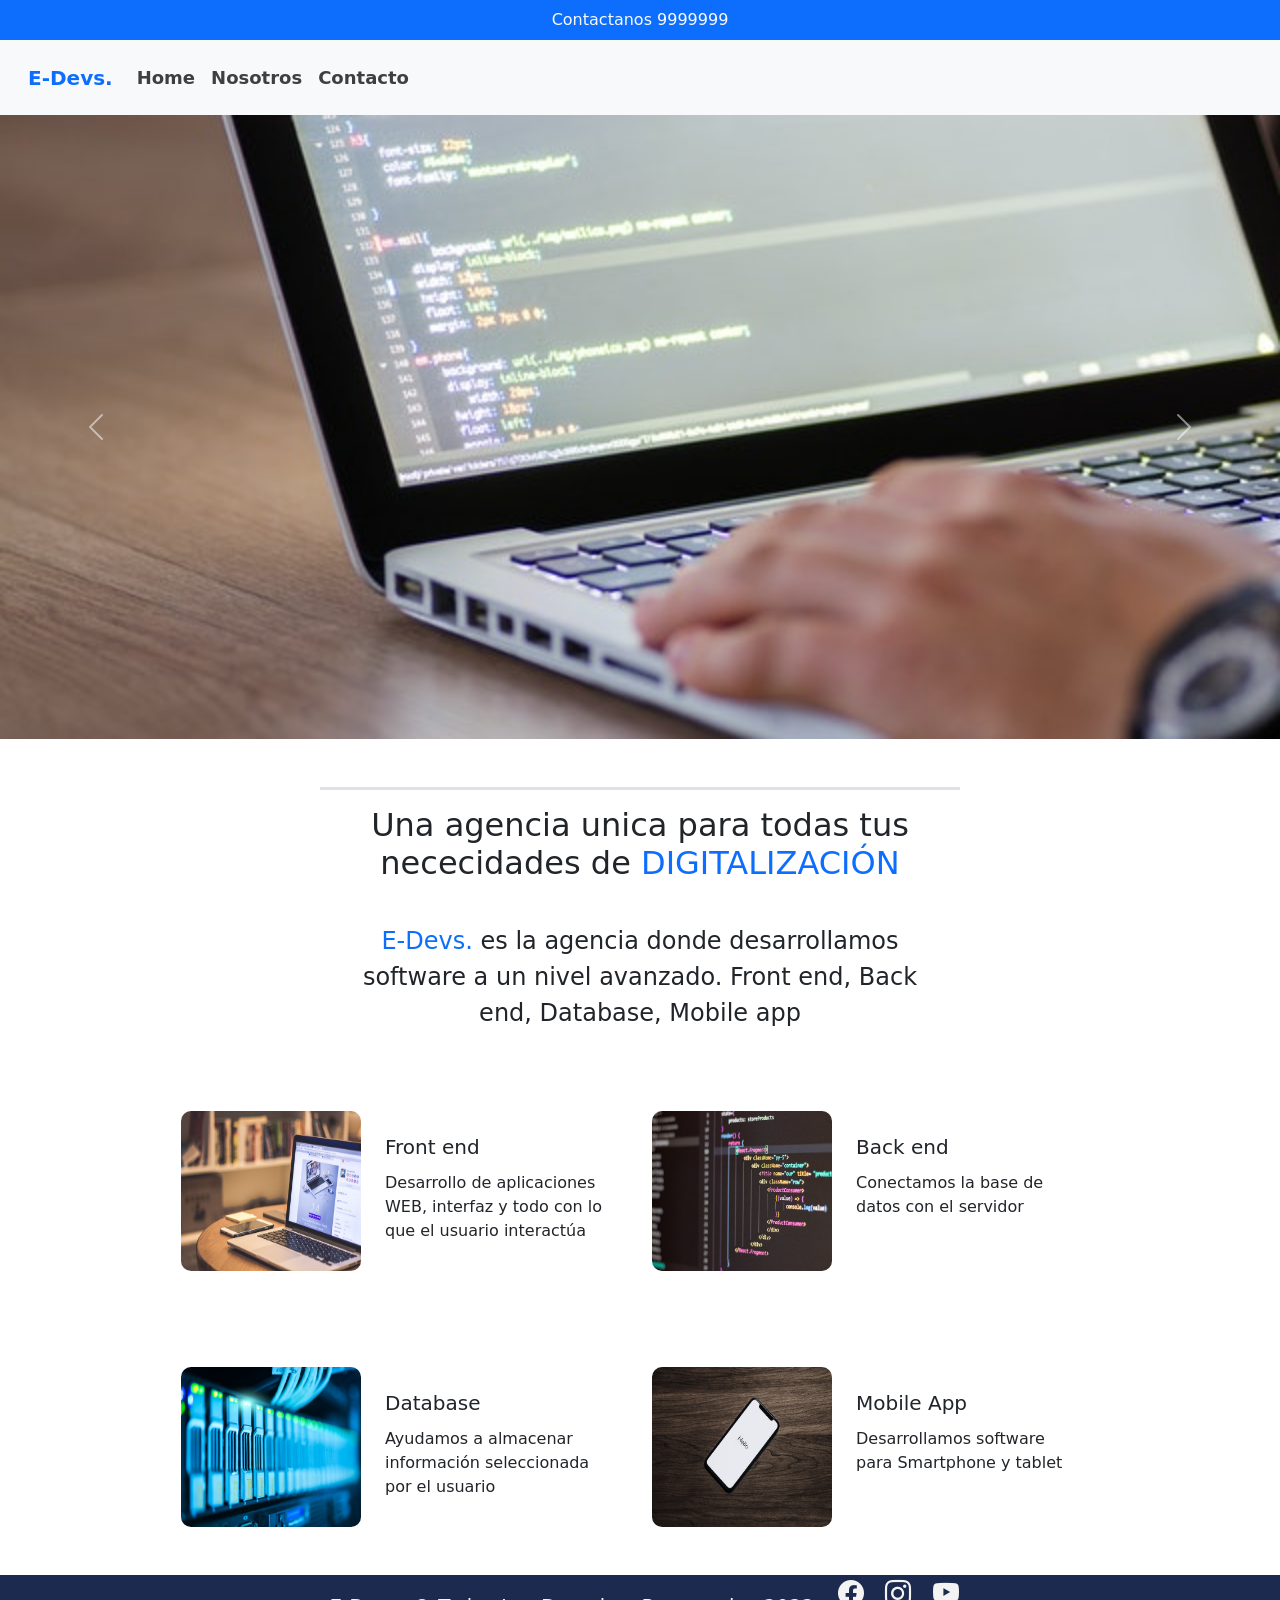
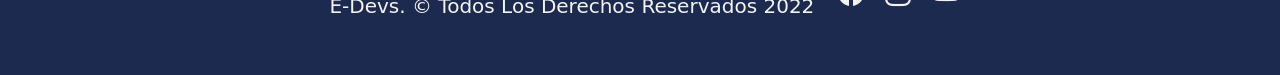
==== index.html @ 33245b4a "primer commit" ====
<!doctype html>
<html lang="es">
  <head>
    <meta charset="utf-8">
    <meta name="viewport" content="width=device-width, initial-scale=1">
    <title>E-Devs</title>
    <link href="https://cdn.jsdelivr.net/npm/bootstrap@5.2.0-beta1/dist/css/bootstrap.min.css" rel="stylesheet" integrity="sha384-0evHe/X+R7YkIZDRvuzKMRqM+OrBnVFBL6DOitfPri4tjfHxaWutUpFmBp4vmVor" crossorigin="anonymous">
    <link rel="stylesheet" href="https://cdn.jsdelivr.net/npm/bootstrap-icons@1.8.3/font/bootstrap-icons.css">
    <link rel="stylesheet" href="estilos.css">
</head>
  <body>
    
     <!-- ============   
      ======
                               ENCABEZADO 
      =====
      ============ -->
    
       
    <header class="container-fluid bg-primary d-flex justify-content-center">
        <p class="text-light mb-0 p-2 fs-6">Contactanos 9999999</p>
    </header>

    <nav class="navbar navbar-expand-lg navbar-light bg-light p-3" id="menu"> 
      <div class="container-fluid">
        <a class="navbar-brand" href="#"><span class="text-primary fs-5 fw-bold">E-Devs.</span></a>
          <button class="navbar-toggler" type="button" data-bs-toggle="collapse" data-bs-target="#navbarSupportedContent" aria-controls="navbarSupportedContent" aria-expanded="false" aria-label="Toggle navigation">
            <span class="navbar-toggler-icon"></span>
          </button>
        <div class="collapse navbar-collapse" id="navbarSupportedContent">
          <ul class="navbar-nav me-auto mb-2 mb-lg-0">
            
            <li class="nav-item">
              <a class="nav-link active" aria-current="page" href="index.html">Home</a>
            </li>
            
            <li class="nav-item">
              <a class="nav-link" href="nosotros.html">Nosotros</a>
            </li>
            
            <li class="nav-item">
              <a href="contacto.html" class="nav-link">Contacto</a>
            </li>              
          </ul>          
        </div>
      </div>
    </nav>    


<!-- ============   
      ======
                               SLIDER DE IMAGENES
      =====
      ============ -->


<div id="carouselExampleControls" class="carousel slide" data-bs-ride="carousel">
    <div class="carousel-inner">
        <div class="carousel-item active" data-bs-interval="3000">
        <img src="./img/slide1.jpg" class="d-block w-100" alt="slide1">
    </div>


    <div class="carousel-item" data-bs-interval="3000">
        <img src="./img/slide2.jpg" class="d-block w-100" alt="slide2">
    </div>


    <div class="carousel-item" data-bs-interval="3000">
        <img src="./img/slide3.jpg" class="d-block w-100" alt="slide3">
    </div>


  </div>
      <button class="carousel-control-prev" type="button" data-bs-target="#carouselExampleControls" data-bs-slide="prev">
          <span class="carousel-control-prev-icon" aria-hidden="true"></span>
          <span class="visually-hidden">Previous</span>
      </button>
      
      <button class="carousel-control-next" type="button" data-bs-target="#carouselExampleControls" data-bs-slide="next">
          <span class="carousel-control-next-icon" aria-hidden="true"></span>
          <span class="visually-hidden">Next</span>
      </button>
</div>


<!-- ============   
      ======
                               INTRO
      =====
      ============ -->

<section class="w-50 mx-auto text-center pt-5" id="intro">
  <h1 class="p-3 fs-2 border-top border-3">Una agencia unica para todas tus nececidades de <span class="text-primary">DIGITALIZACIÓN</span></h1>
  <p class="p-3 fs-4"><span class="text-primary">E-Devs. </span>es la agencia donde desarrollamos software a un nivel avanzado. Front end, Back end, Database, Mobile app  </p>
</section>


<!-- ============   
      ======
                               SERVICIOS
      =====
      ============ -->

<section class="container-fluid">
  <div class="row w-75 mx-auto servicio-fila">
    <div class="col-lg-6 col-md-12 col-sm-12 d-flex justify-content-start my-5 icono-wrap">
      <img src="./img/frontend.jpg" alt="frontend" width="180" height="160">
      <div>
        <h3 class="fs-5 mt-4 px-4 pb-1">Front end</h3>
        <p class="px-4">Desarrollo de aplicaciones WEB, interfaz y todo con lo que el usuario interactúa</p>
      </div>
    </div>
      <div class="col-lg-6 col-md-12 col-sm-12 d-flex justify-content-start my-5 icono-wrap">
        <img src="./img/backend.jpg" alt="desarrollo" width="180" height="160">
        <div>
          <h3 class="fs-5 mt-4 px-4 pb-1">Back end</h3>
          <p class="px-4">Conectamos la base de datos con el servidor</p>
        </div>
      </div>
    
    
    <div class="col-lg-6 col-md-12 col-sm-12 d-flex justify-content-start my-5 icono-wrap">
      <img src="./img/database.jpg" alt="database" width="180" height="160">
      <div>
        <h3 class="fs-5 mt-4 px-4 pb-1">Database</h3>
        <p class="px-4">Ayudamos a almacenar información seleccionada por el usuario</p>
      </div>
    </div>
    
    <div class="col-lg-6 col-md-12 col-sm-12 d-flex justify-content-start my-5 icono-wrap">
      <img src="./img/mobileapp.jpg" alt="mobile app" width="180" height="160">
      <div>
        <h3 class="fs-5 mt-4 px-4 pb-1">Mobile App</h3>
        <p class="px-4">Desarrollamos software para Smartphone y tablet</p>
      </div>
    </div>
  </div>
</section>

<!-- ============   
      ======
                               FOOTER 
      =====
      ============ -->

<footer class="w-100 d-flex align-items justify-content-center flex-wrap">
  <p class="fs-5 px-3 pt-3">E-Devs. &copy; Todos Los Derechos Reservados 2022 </p>
  <div id="iconos">
    <a href="https://facebook.com" target="_blank"><i class="bi bi-facebook"></i></a>
    <a href="https://instagram.com" target="_blank"><i class="bi bi-instagram"></i></a>
    <a href="https://youtube.com" target="_blank"><i class="bi bi-youtube"></i></a>
  </div>

</footer>
    <script src="https://cdn.jsdelivr.net/npm/bootstrap@5.2.0-beta1/dist/js/bootstrap.bundle.min.js" integrity="sha384-pprn3073KE6tl6bjs2QrFaJGz5/SUsLqktiwsUTF55Jfv3qYSDhgCecCxMW52nD2" crossorigin="anonymous"></script>
  </body>
</html>
---- estilos.css ----
body {
    overflow-x: hidden;
}



/* =====  MENU ===== */

#menu li > a{
    font-size: 18px;
    font-weight: bold;
    color: #3f3f3f;
}


#menu form > button {
    font-size: 18px;
    font-weight: bold;
}



/* ======= SLIDER DE IMAGENES ======= */

.carousel-inner {
    max-height: 39rem;
}






/* ======== NOSOTROS ====== */


.CEO {
    margin-top: 5rem;
    margin-bottom: 2rem;

}



/* ======== CONTACTO ====== */


.mapa  {
    background: url(img/mapa.png);
    width: 100%;
    height: 500px;
}

#local {
    background: #f3f3f3;
    padding-bottom: 300px;
    display: flex;
    justify-content: center;
}

.wrapper {
    width: 50%;
    margin-left: 100px;
    padding-top: 150px;
}


/* ======= SECCIÓN EQUIPO LIMA ======= */


#numeros-local div {
    padding: 0 20px 0 0;
    height: 48px;
}

#numeros-local div:not(:last-child) {
    border-right: 2px solid #3f3f3f;
}

#numeros-local div:not(:first-child) {
    padding-left: 20px;
}

#numeros-local p {
    margin: 0;
}


/* ======= CONTACTOS BACKGROUND ======= */

#bg-contacto {
    position: relative;
    top: -130px;
}

#seccion-contacto {
    background-color: #f3f3f3;
    min-height: 600px;
    position: relative;
}


/* ======= CONTACTOS FORMULARIO ======= */

#contenedor-formulario {
    position: absolute;
    top: 30%;
    left: 50%;
    transform: translate(-50%, -50%);
    background: #fbfafa;
    border-radius: 5px;
    max-width: 500px;
}

#titulo-formulario {
    color: #3f3f3f;
}









/* ======= FOOTER ======= */



footer {
    background: #1b2a4e;
    min-height: 100px;
}

footer p {
    color: #f3f3f3;
    text-align: center;
}

#iconos i {
    font-size: 26px;
    padding: 0 8px;
    color: #f3f3f3;
}








/* ======= IMAGENES ======= */

.container-fluid img {
    border-radius: 10px;
}







/* ======== MEDIA QUERIES PANTALLA ANCHA ======== */

@media (max-width:1200px) {
    #local  {
        flex-wrap: wrap;
        padding-top: 30px;
    }
    .wrapper {
        width: 90%;
        margin: auto;
        padding-top: 50px;
    }
}





/* ======== MEDIA QUERIES PANTALLA SM ======== */


@media (max-width:768px) {
    #intro, #equipo {
        width: 90% !important;
    }
    
    .servicio-fila {
        width: 100% !important;
        text-align: center;
    }

    #bg-contacto {
        top: -110px;
    }
}


/* ======== MEDIA QUERIES PANTALLA EXTRA-SM ======== */


@media (max-width: 576px) {
    .icono-wrap {
        flex-wrap: wrap;
        justify-content: center !important;
    }
}
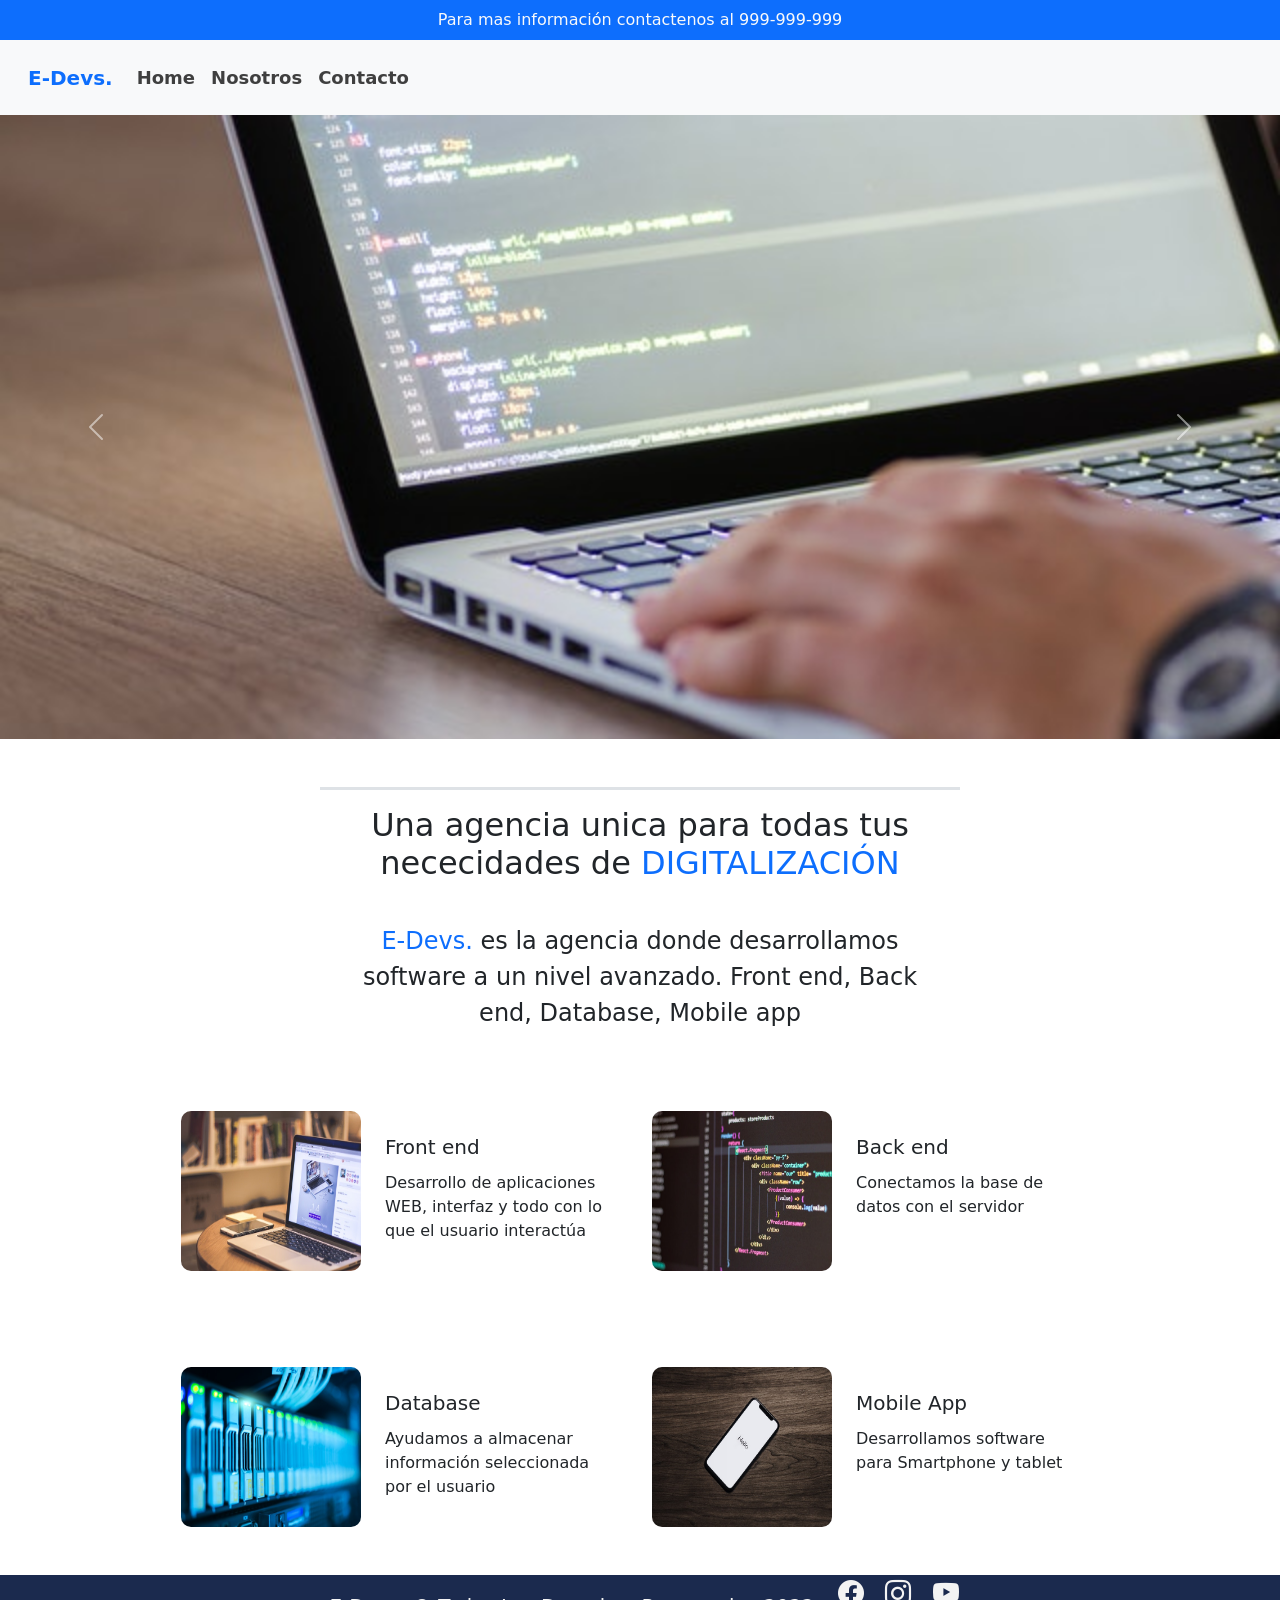
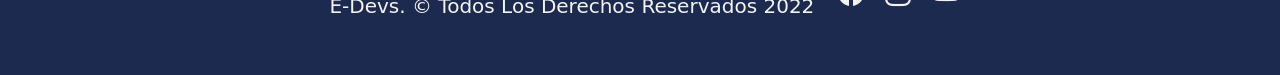
==== commit fac3f7ee: "agregué sass al proyecto" ====
--- a/index.html
+++ b/index.html
@@ -3,10 +3,12 @@
   <head>
     <meta charset="utf-8">
     <meta name="viewport" content="width=device-width, initial-scale=1">
-    <title>E-Devs</title>
     <link href="https://cdn.jsdelivr.net/npm/bootstrap@5.2.0-beta1/dist/css/bootstrap.min.css" rel="stylesheet" integrity="sha384-0evHe/X+R7YkIZDRvuzKMRqM+OrBnVFBL6DOitfPri4tjfHxaWutUpFmBp4vmVor" crossorigin="anonymous">
     <link rel="stylesheet" href="https://cdn.jsdelivr.net/npm/bootstrap-icons@1.8.3/font/bootstrap-icons.css">
-    <link rel="stylesheet" href="estilos.css">
+    <link rel="stylesheet" href="css/estilos.css">
+    <meta name="description" content="Empresa de desarrollo de software a medida, paginas web, aplicaciones moviles, etc ">
+    <meta name="keywords" content="SASS, Web, Juegos, Negocios, Desarrollo, Digital, Software">
+    <title>E-Devs</title>
 </head>
   <body>
     
@@ -18,7 +20,7 @@
     
        
     <header class="container-fluid bg-primary d-flex justify-content-center">
-        <p class="text-light mb-0 p-2 fs-6">Contactanos 9999999</p>
+        <p class="text-light mb-0 p-2 fs-6">Para mas información contactenos al 999-999-999</p>
     </header>
 
     <nav class="navbar navbar-expand-lg navbar-light bg-light p-3" id="menu"> 
--- a/css/estilos.css
+++ b/css/estilos.css
@@ -0,0 +1,126 @@
+#menu li a {
+  font-size: 18px;
+  font-weight: bold;
+  color: #3f3f3f;
+}
+#menu form button {
+  font-size: 18px;
+  font-weight: bold;
+}
+
+.carousel-inner {
+  max-height: 39rem;
+}
+
+.CEO {
+  margin-top: 5rem;
+  margin-bottom: 2rem;
+}
+
+#local {
+  background: #f3f3f3;
+  padding-bottom: 300px;
+  display: flex;
+  justify-content: center;
+}
+#local .mapa {
+  margin: 50px 20px 0 300px;
+  width: 100%;
+}
+
+.wrapper {
+  width: 50%;
+  margin-left: 100px;
+  padding-top: 150px;
+}
+
+#numeros-local div {
+  padding: 0 20px 0 0;
+  height: 48px;
+}
+
+#numeros-local div:not(:last-child) {
+  border-right: 2px solid #3f3f3f;
+}
+
+#numeros-local div:not(:first-child) {
+  padding-left: 20px;
+}
+
+#numeros-local p {
+  margin: 0;
+}
+
+#seccion-contacto {
+  background-color: #f3f3f3;
+  min-height: 600px;
+  position: relative;
+}
+
+#contenedor-formulario {
+  position: absolute;
+  top: 30%;
+  left: 50%;
+  transform: translate(-50%, -50%);
+  background: #fbfafa;
+  border-radius: 5px;
+  max-width: 500px;
+}
+
+#titulo-formulario {
+  color: #3f3f3f;
+}
+
+footer {
+  background: #1b2a4e;
+  min-height: 100px;
+}
+footer p {
+  color: #f3f3f3;
+  text-align: center;
+}
+
+#iconos i {
+  font-size: 26px;
+  padding: 0 8px;
+  color: #f3f3f3;
+}
+
+.container-fluid img {
+  border-radius: 10px;
+}
+
+@media (max-width: 1200px) {
+  #local {
+    flex-wrap: wrap;
+    padding-top: 30px;
+  }
+  .mapa {
+    margin-left: 10px !important;
+  }
+  .wrapper {
+    width: 90%;
+    margin: auto;
+    padding-top: 50px;
+  }
+}
+@media (max-width: 768px) {
+  #intro, #equipo {
+    width: 90% !important;
+  }
+  .servicio-fila {
+    width: 100% !important;
+    text-align: center;
+  }
+  #bg-contacto {
+    top: -110px;
+  }
+}
+@media (max-width: 576px) {
+  .icono-wrap {
+    flex-wrap: wrap;
+    justify-content: center !important;
+  }
+}
+
+/*# sourceMappingURL=estilos.css.map */
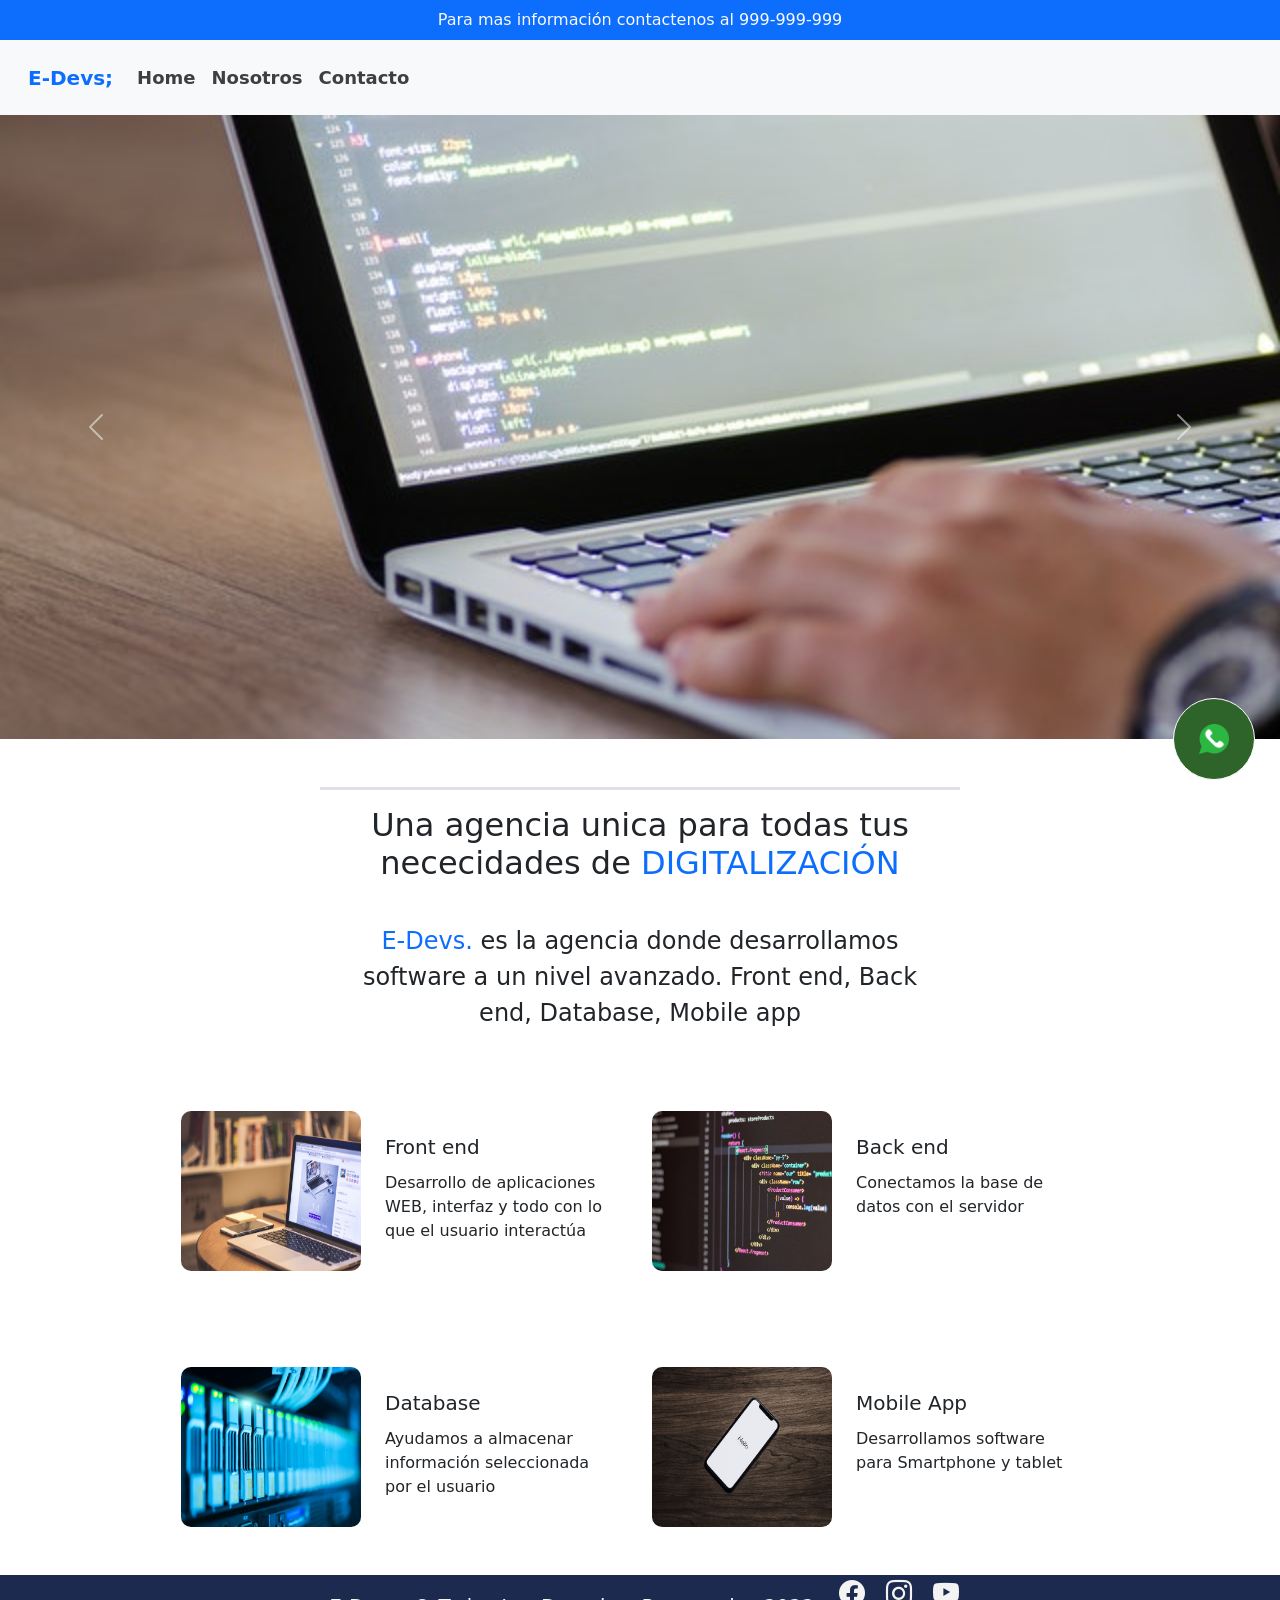
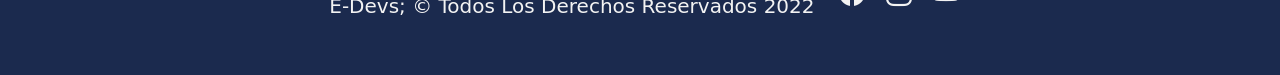
==== commit 3839cd47: "wsp agregado" ====
--- a/index.html
+++ b/index.html
@@ -8,7 +8,7 @@
     <link rel="stylesheet" href="css/estilos.css">
     <meta name="description" content="Empresa de desarrollo de software a medida, paginas web, aplicaciones moviles, etc ">
     <meta name="keywords" content="SASS, Web, Juegos, Negocios, Desarrollo, Digital, Software">
-    <title>E-Devs</title>
+    <title>E-Devs;</title>
 </head>
   <body>
     
@@ -25,7 +25,7 @@
 
     <nav class="navbar navbar-expand-lg navbar-light bg-light p-3" id="menu"> 
       <div class="container-fluid">
-        <a class="navbar-brand" href="#"><span class="text-primary fs-5 fw-bold">E-Devs.</span></a>
+        <a class="navbar-brand" href="#"><span class="text-primary fs-5 fw-bold">E-Devs;</span></a>
           <button class="navbar-toggler" type="button" data-bs-toggle="collapse" data-bs-target="#navbarSupportedContent" aria-controls="navbarSupportedContent" aria-expanded="false" aria-label="Toggle navigation">
             <span class="navbar-toggler-icon"></span>
           </button>
@@ -59,17 +59,17 @@
 <div id="carouselExampleControls" class="carousel slide" data-bs-ride="carousel">
     <div class="carousel-inner">
         <div class="carousel-item active" data-bs-interval="3000">
-        <img src="./img/slide1.jpg" class="d-block w-100" alt="slide1">
+        <img src="./img/slide1.jpg" class="d-block w-100" alt="Desarrollo">
     </div>
 
 
     <div class="carousel-item" data-bs-interval="3000">
-        <img src="./img/slide2.jpg" class="d-block w-100" alt="slide2">
+        <img src="./img/slide2.jpg" class="d-block w-100" alt="Trabajo">
     </div>
 
 
     <div class="carousel-item" data-bs-interval="3000">
-        <img src="./img/slide3.jpg" class="d-block w-100" alt="slide3">
+        <img src="./img/slide3.jpg" class="d-block w-100" alt="Equipo">
     </div>
 
 
@@ -142,12 +142,24 @@
 
 <!-- ============   
       ======
+                               WSP-BTN
+      =====
+      ============ -->
+
+      <div class="container-boton">
+        <a href="https://wa.me/987654321?text=Quiero%20realizar%20un%20proyecto%20web%20" target="_blank">
+            <img class="boton" src="./img/wsp.png" alt="contacto whatsapp">
+        </a>
+      </div>
+
+<!-- ============   
+      ======
                                FOOTER 
       =====
       ============ -->
 
 <footer class="w-100 d-flex align-items justify-content-center flex-wrap">
-  <p class="fs-5 px-3 pt-3">E-Devs. &copy; Todos Los Derechos Reservados 2022 </p>
+  <p class="fs-5 px-3 pt-3">E-Devs; &copy; Todos Los Derechos Reservados 2022 </p>
   <div id="iconos">
     <a href="https://facebook.com" target="_blank"><i class="bi bi-facebook"></i></a>
     <a href="https://instagram.com" target="_blank"><i class="bi bi-instagram"></i></a>
--- a/css/estilos.css
+++ b/css/estilos.css
@@ -6,6 +6,10 @@
 #menu form button {
   font-size: 18px;
   font-weight: bold;
+}
+
+.navbar a:hover {
+  text-decoration: underline;
 }
 
 .carousel-inner {
@@ -71,6 +75,37 @@
   color: #3f3f3f;
 }
 
+.container-boton {
+  background-color: #2e6329;
+  border: 1px solid #fff;
+  position: fixed;
+  z-index: 999;
+  border-radius: 50%;
+  bottom: 120px;
+  right: 25px;
+  padding: 25px;
+  transition: ease 0.3s;
+  animation: efecto 1.2s infinite;
+}
+
+.container-boton:hover {
+  transform: scale(1.1);
+  transition: 0.3s;
+}
+
+.boton {
+  width: 30px;
+  transition: ease 1s;
+}
+
+@keyframes efecto {
+  0% {
+    box-shadow: 0 0 0 0 rgba(0, 0, 0, 0.85);
+  }
+  100% {
+    box-shadow: 0 0 0 25px rgba(0, 0, 0, 0);
+  }
+}
 footer {
   background: #1b2a4e;
   min-height: 100px;
